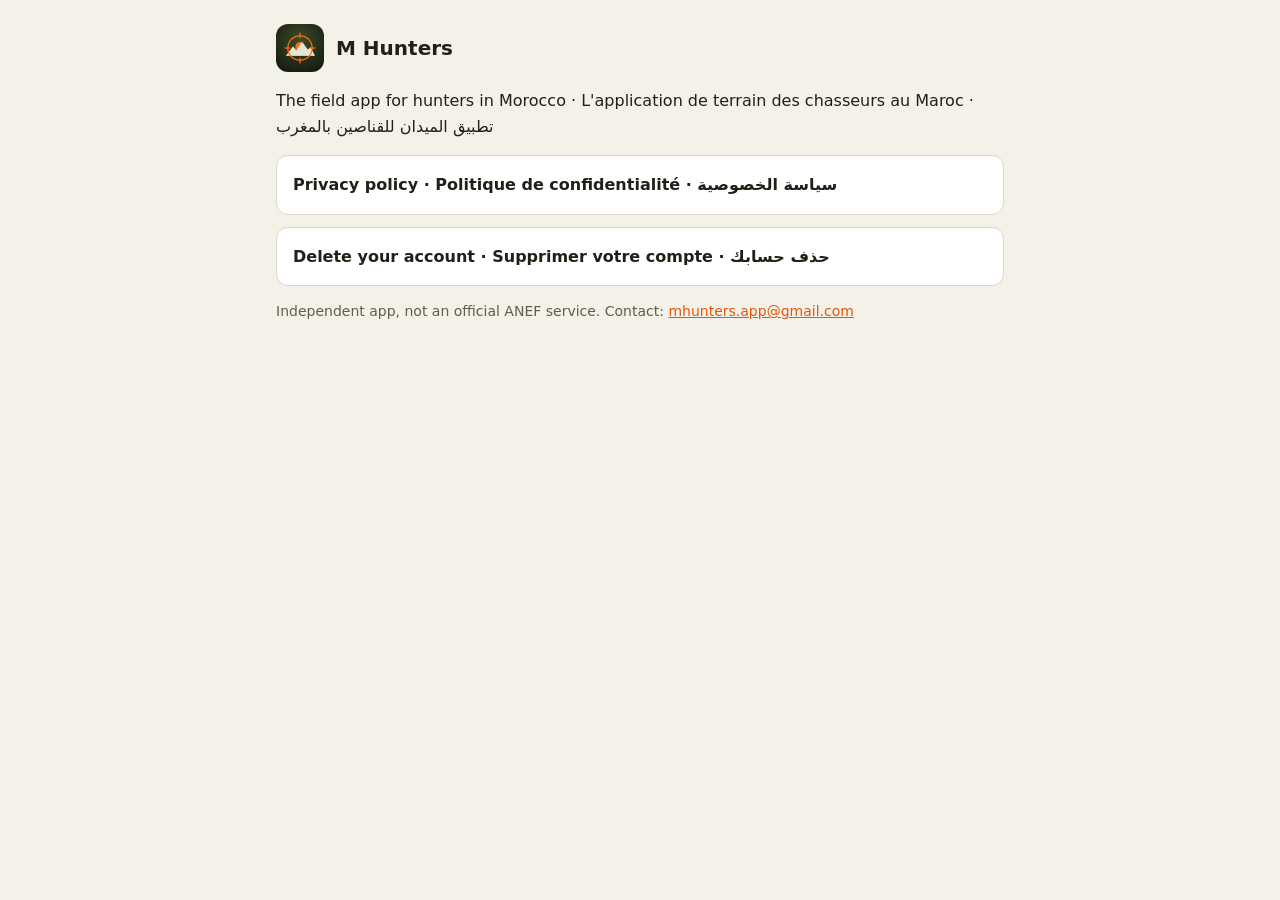
==== index.html @ 9fa9ad55 "M Hunters privacy policy and account deletion pages Co-Authored-By: Claude Opus 5.5 <noreply@anthrop" ====
<!doctype html>
<html lang="en">
<head>
  <meta charset="utf-8" />
  <meta name="viewport" content="width=device-width, initial-scale=1" />
  <title>M Hunters</title>
  <link rel="icon" href="icon.png" />
  <link rel="stylesheet" href="style.css" />
</head>
<body>
  <main>
    <header><img src="icon.png" alt="" /><strong>M Hunters</strong></header>
    <p>The field app for hunters in Morocco · L'application de terrain des chasseurs au Maroc · تطبيق الميدان للقناصين بالمغرب</p>
    <div class="links">
      <a href="privacy.html">Privacy policy · Politique de confidentialité · سياسة الخصوصية</a>
      <a href="delete-account.html">Delete your account · Supprimer votre compte · حذف حسابك</a>
    </div>
    <p class="muted">Independent app, not an official ANEF service. Contact: <a href="mailto:mhunters.app@gmail.com">mhunters.app@gmail.com</a></p>
  </main>
</body>
</html>
---- style.css ----
:root {
  --bg: #f4f1e8;
  --surface: #ffffff;
  --text: #1d2116;
  --muted: #5a5f4e;
  --primary: #4b5a2a;
  --accent: #e5560c;
  --border: #ddd8c8;
}
@media (prefers-color-scheme: dark) {
  :root {
    --bg: #14180f;
    --surface: #1d2216;
    --text: #ece9dc;
    --muted: #a4a993;
    --primary: #a8bb72;
    --accent: #ff6a13;
    --border: #343b29;
  }
}
* { box-sizing: border-box; }
body {
  margin: 0;
  background: var(--bg);
  color: var(--text);
  font: 16px/1.6 system-ui, -apple-system, "Segoe UI", Roboto, "Noto Sans Arabic", "IBM Plex Sans Arabic", sans-serif;
}
main { max-width: 760px; margin: 0 auto; padding: 24px 16px 64px; }
header { display: flex; align-items: center; gap: 12px; margin-bottom: 8px; }
header img { width: 48px; height: 48px; border-radius: 12px; }
header strong { font-size: 20px; }
nav.langs { display: flex; gap: 8px; flex-wrap: wrap; margin: 16px 0 24px; }
nav.langs a {
  padding: 6px 14px; border-radius: 999px; border: 1px solid var(--border);
  background: var(--surface); color: var(--text); text-decoration: none; font-weight: 600;
}
section { background: var(--surface); border: 1px solid var(--border); border-radius: 16px; padding: 8px 24px 24px; margin-bottom: 24px; }
section[dir="rtl"] { text-align: right; }
h1 { font-size: 26px; margin: 16px 0 4px; }
h2 { font-size: 18px; margin: 24px 0 8px; color: var(--primary); }
a { color: var(--accent); }
.muted { color: var(--muted); font-size: 14px; }
ol li, ul li { margin-bottom: 6px; }
.links { display: grid; gap: 12px; }
.links a {
  display: block; padding: 16px; border-radius: 12px; border: 1px solid var(--border);
  background: var(--surface); color: var(--text); text-decoration: none; font-weight: 600;
}
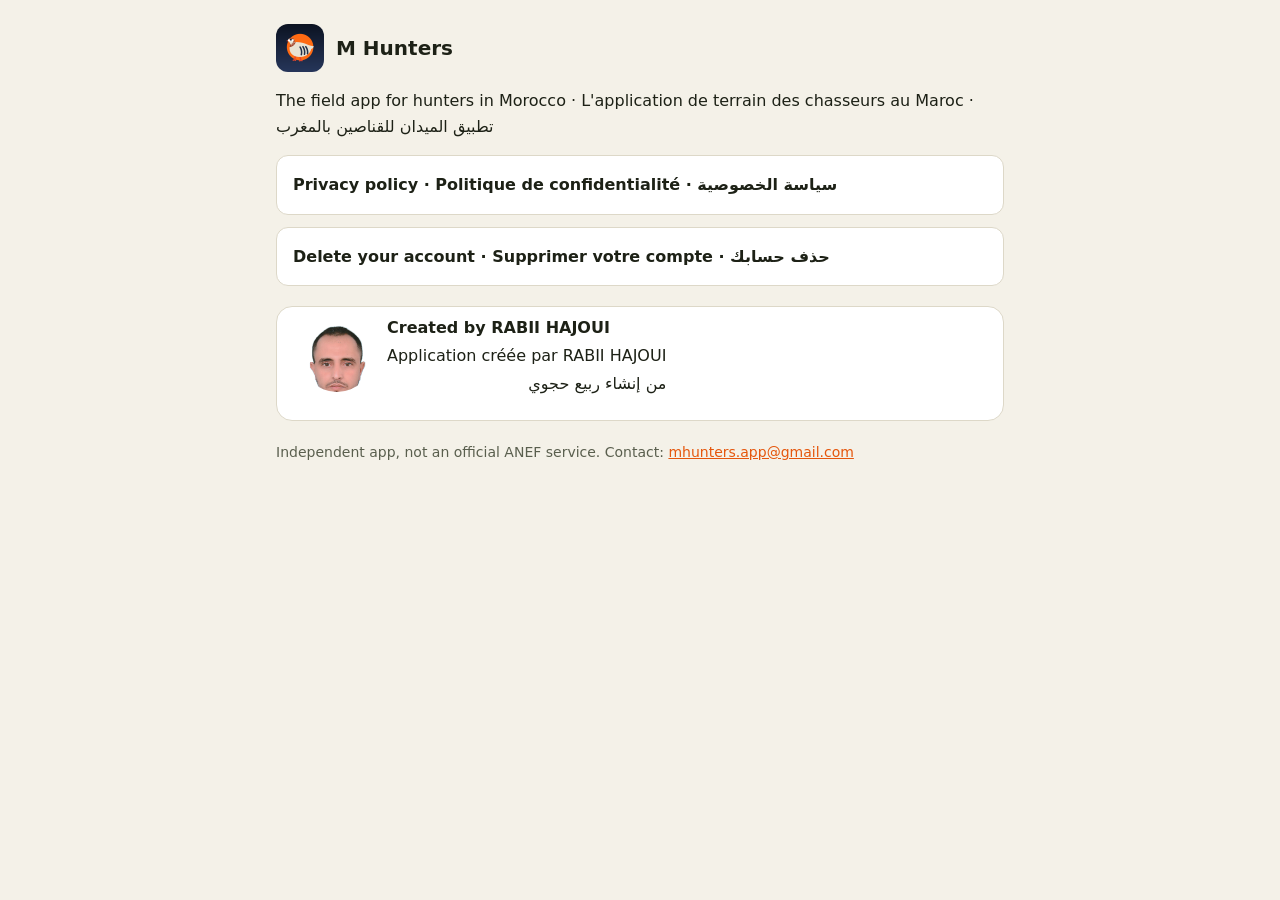
==== commit e4d0b629: "Credit RABII HAJOUI as the app's creator Co-Authored-By: Claude Opus 5.5 <noreply@anthropic.com>" ====
--- a/index.html
+++ b/index.html
@@ -15,6 +15,14 @@
       <a href="privacy.html">Privacy policy · Politique de confidentialité · سياسة الخصوصية</a>
       <a href="delete-account.html">Delete your account · Supprimer votre compte · حذف حسابك</a>
     </div>
+    <section class="creator">
+      <img src="creator.png" alt="RABII HAJOUI" width="72" height="72" />
+      <div>
+        <strong>Created by RABII HAJOUI</strong>
+        <span>Application créée par RABII HAJOUI</span>
+        <span dir="rtl" lang="ar">من إنشاء ربيع حجوي</span>
+      </div>
+    </section>
     <p class="muted">Independent app, not an official ANEF service. Contact: <a href="mailto:mhunters.app@gmail.com">mhunters.app@gmail.com</a></p>
   </main>
 </body>
--- a/style.css
+++ b/style.css
@@ -46,3 +46,7 @@
   display: block; padding: 16px; border-radius: 12px; border: 1px solid var(--border);
   background: var(--surface); color: var(--text); text-decoration: none; font-weight: 600;
 }
+
+.creator { display: flex; align-items: center; gap: 14px; margin: 20px 0; }
+.creator img { width: 72px; height: 72px; border-radius: 50%; object-fit: cover; object-position: top; }
+.creator div { display: flex; flex-direction: column; gap: 2px; }
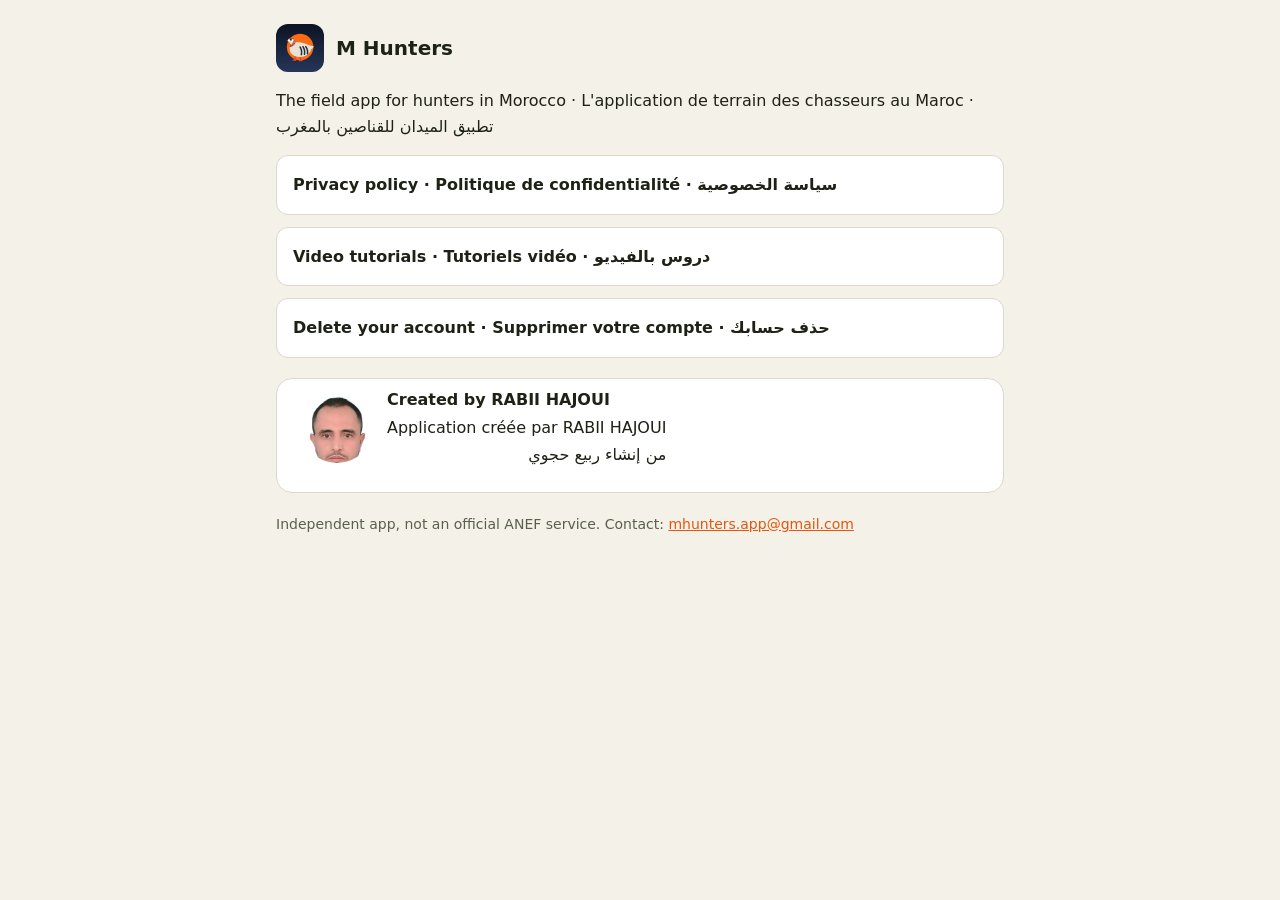
==== commit 5b28f4d2: "Add Arabic video tutorials" ====
--- a/index.html
+++ b/index.html
@@ -13,6 +13,7 @@
     <p>The field app for hunters in Morocco · L'application de terrain des chasseurs au Maroc · تطبيق الميدان للقناصين بالمغرب</p>
     <div class="links">
       <a href="privacy.html">Privacy policy · Politique de confidentialité · سياسة الخصوصية</a>
+      <a href="tutorials/">Video tutorials · Tutoriels vidéo · دروس بالفيديو</a>
       <a href="delete-account.html">Delete your account · Supprimer votre compte · حذف حسابك</a>
     </div>
     <section class="creator">
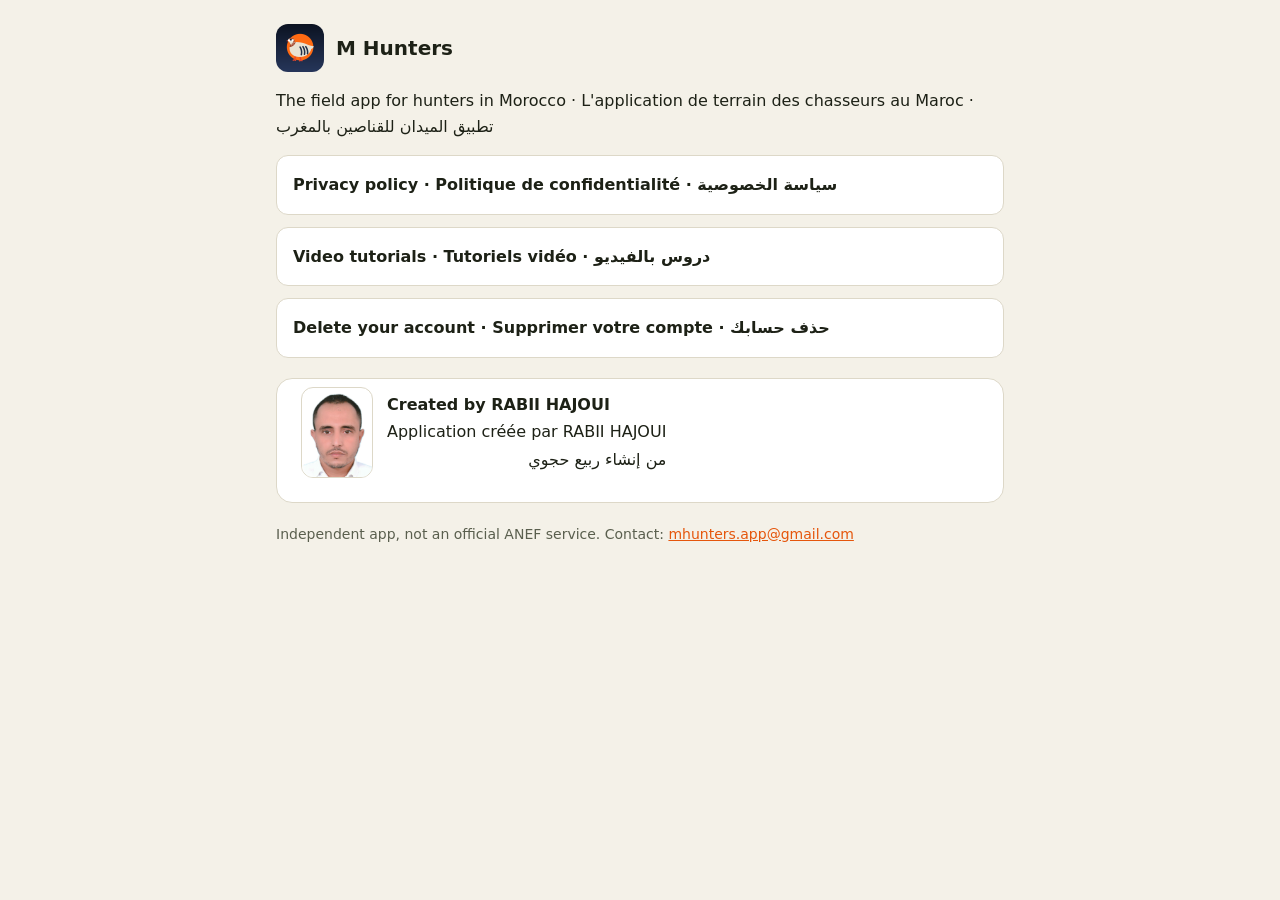
==== commit 3d075d1f: "Show the creator photo uncropped and sharper" ====
--- a/index.html
+++ b/index.html
@@ -17,7 +17,7 @@
       <a href="delete-account.html">Delete your account · Supprimer votre compte · حذف حسابك</a>
     </div>
     <section class="creator">
-      <img src="creator.png" alt="RABII HAJOUI" width="72" height="72" />
+      <img src="creator.png" alt="RABII HAJOUI" width="72" height="91" />
       <div>
         <strong>Created by RABII HAJOUI</strong>
         <span>Application créée par RABII HAJOUI</span>
--- a/style.css
+++ b/style.css
@@ -48,5 +48,5 @@
 }
 
 .creator { display: flex; align-items: center; gap: 14px; margin: 20px 0; }
-.creator img { width: 72px; height: 72px; border-radius: 50%; object-fit: cover; object-position: top; }
+.creator img { width: 72px; height: auto; aspect-ratio: 132 / 166; border-radius: 12px; object-fit: cover; border: 1px solid var(--border); }
 .creator div { display: flex; flex-direction: column; gap: 2px; }
